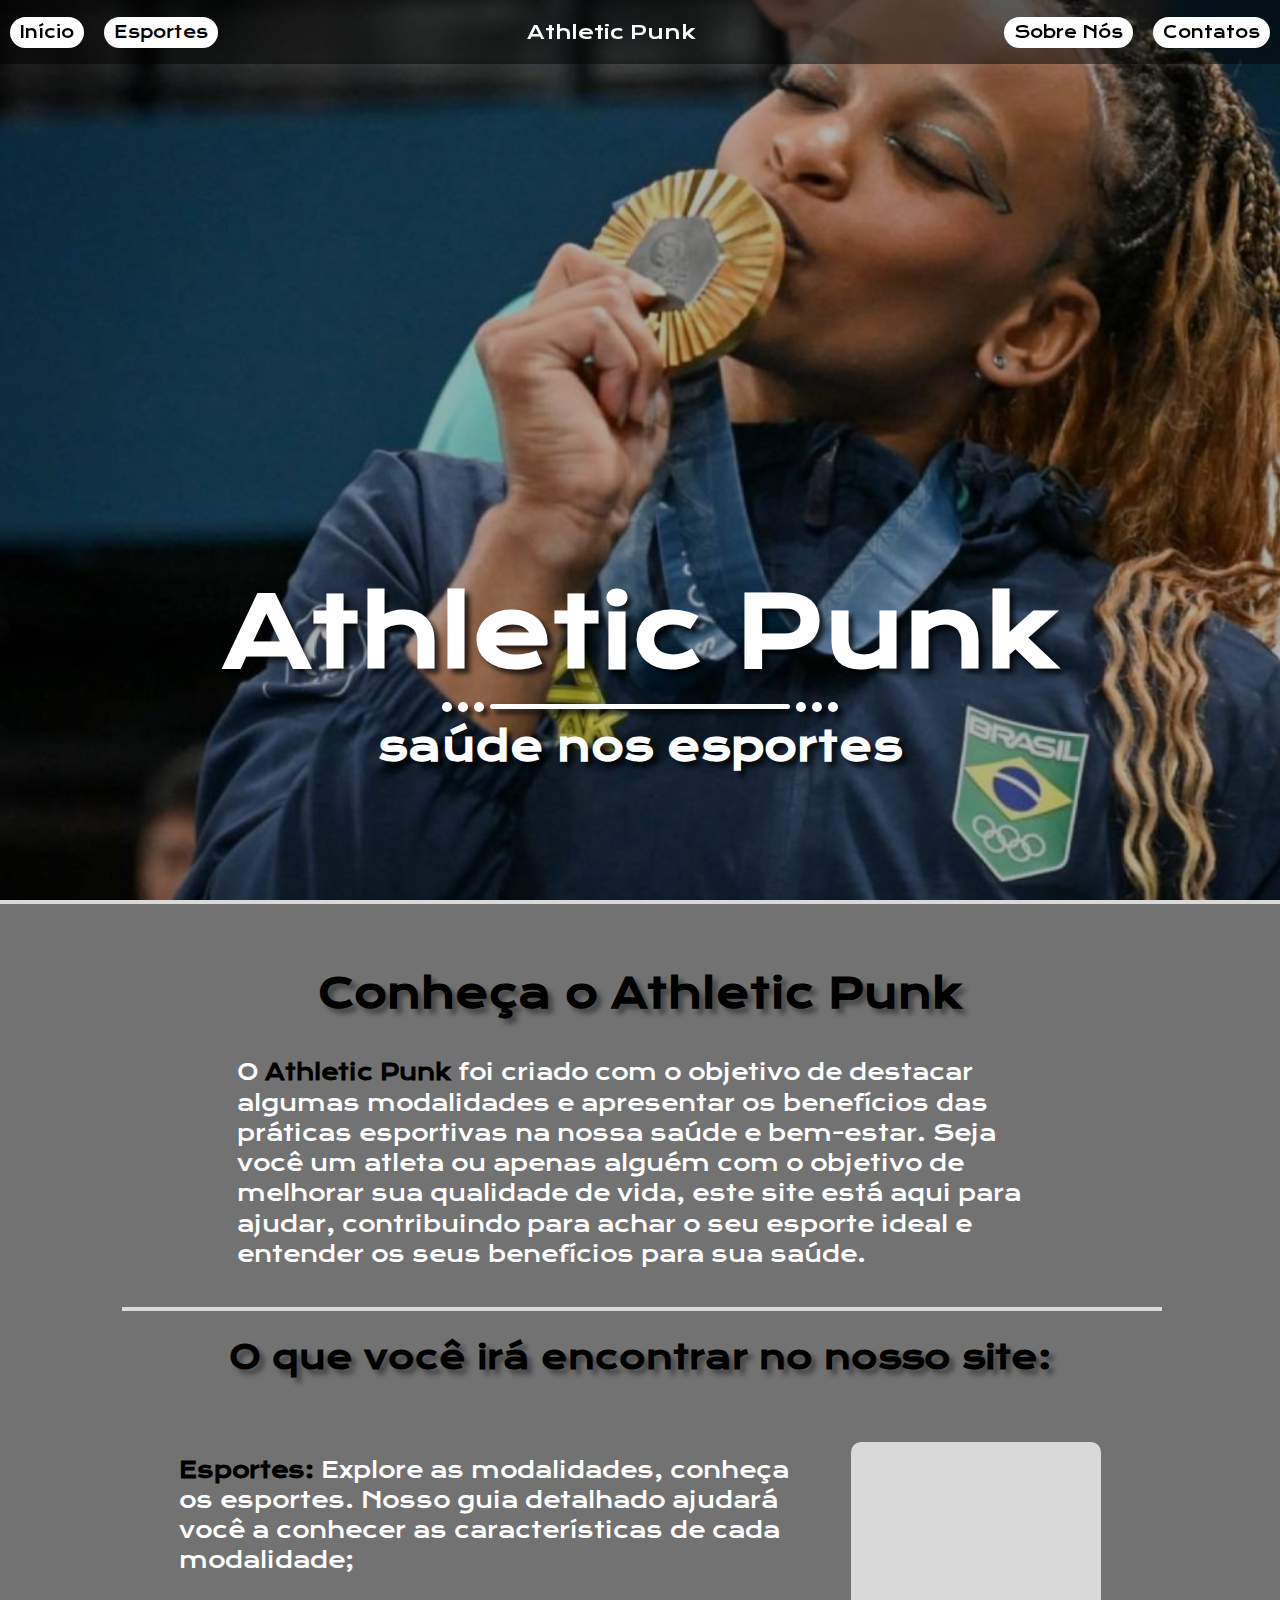
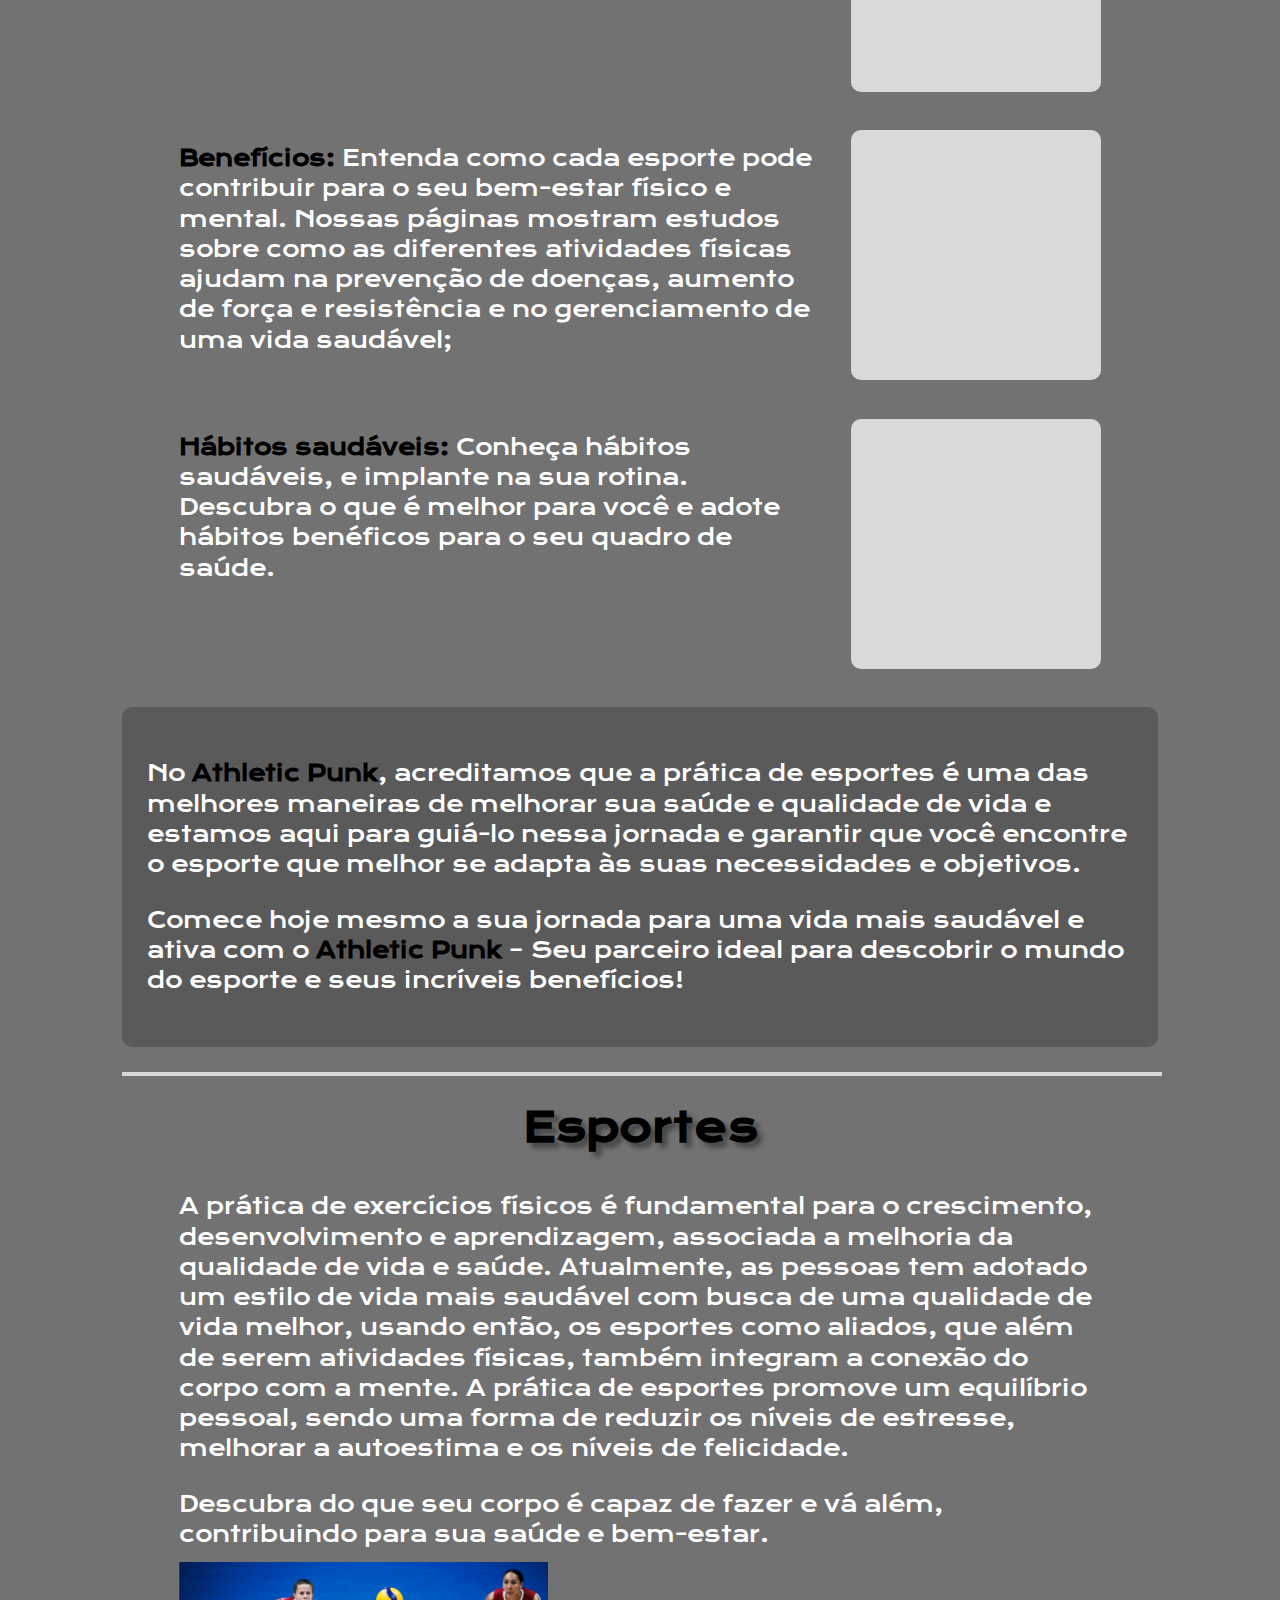
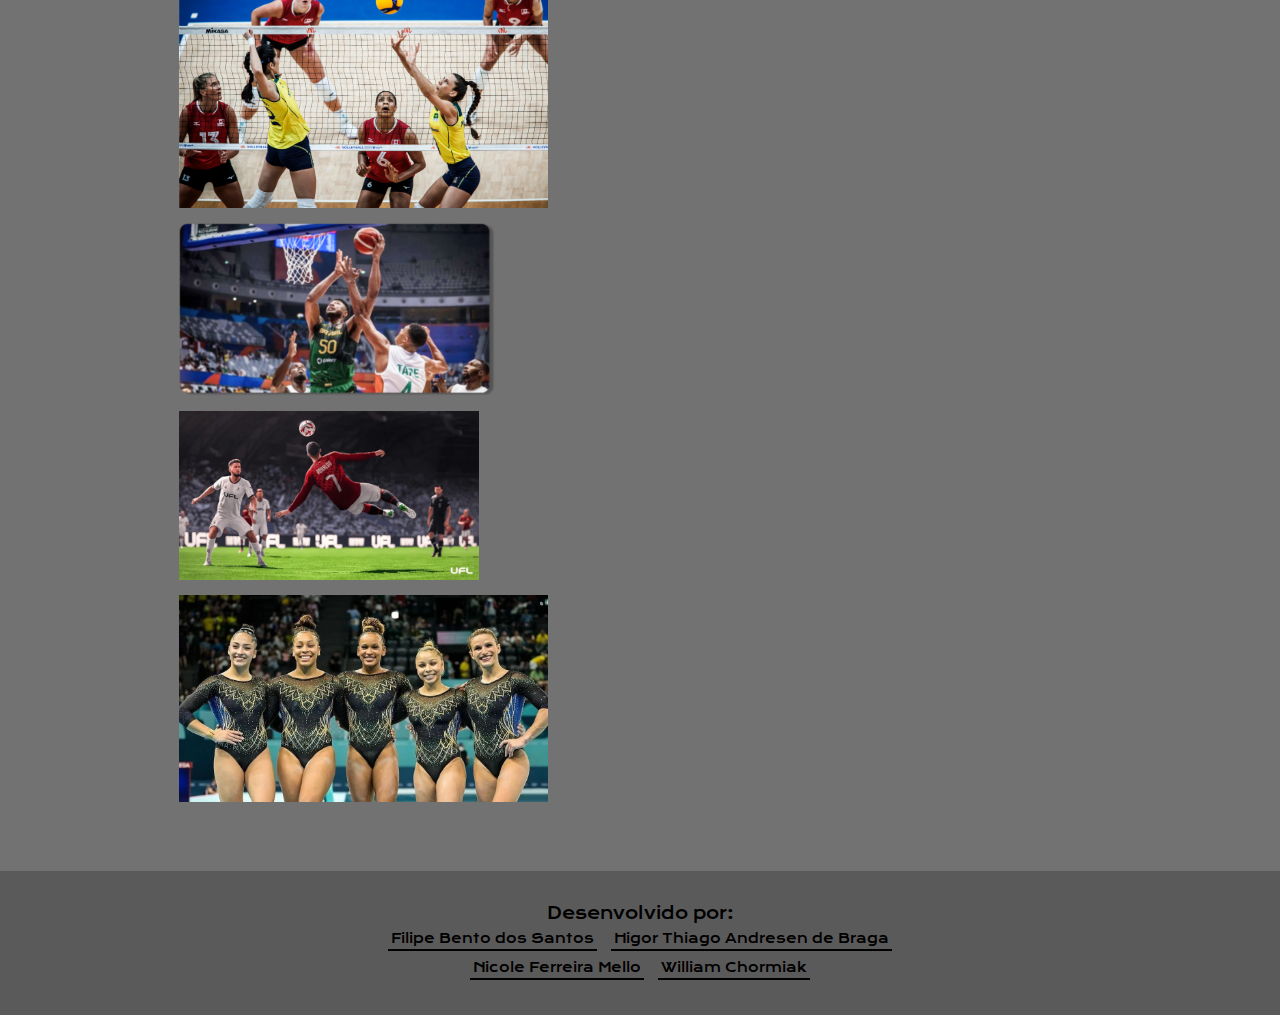
==== index.html @ c5a2edbb "parte da Nicole, modificação do basquete" ====
<!DOCTYPE html>
<html lang="pt-br">

<head>
    <meta charset="UTF-8">
    <meta name="viewport" content="width=device-width, initial-scale=1.0">
    <title>Athletic Punk</title>
    <link rel="stylesheet" href="style.css">
    <link rel="preconnect" href="https://fonts.googleapis.com">
    <link rel="preconnect" href="https://fonts.gstatic.com" crossorigin>
    <link href="https://fonts.googleapis.com/css2?family=Krona+One&display=swap" rel="stylesheet">
</head>

<body class="index">
    <nav class="navegador"> <!--menu-->
        <ul class="navegador">
            <li>
                <ul>
                    <li class="botaoRedondo"><a href="index.html">Início</a></li>
                    <li>
                        <details>
                            <summary class="botaoRedondo">Esportes</summary>
                            <ul>
                                <li><a href="esporteBasquete.html">Basquete</a></li>
                                <li><a href="esporteFutebol.html">Futebol</a></li>
                                <li><a href="esporteGinastica.html">Ginástica</a></li>
                                <li><a href="esporteVolei.html">Voleibol</a></li>
                            </ul>
                        </details>
                    </li>
                </ul>
            </li>
            <li class="tituloDoNav">Athletic Punk</li>
            <li>
                <ul>
                    <li class="botaoRedondo"><a href="sobreNos.html">Sobre Nós</a></li>
                    <li class="botaoRedondo"><a href="contato.html">Contatos</a></li>
                </ul>
            </li>
        </ul>
    </nav> <!-- end menu -->

    <header>
        <div class="escurecerImagemHeader">
            <div class="divHeader">
                <h1>Athletic Punk</h1>
                <ul class="pequenosDetalhes">
                    <li class="bolinha"></li>
                    <li class="bolinha"></li>
                    <li class="bolinha"></li>
                    <li class="linhazinha"></li>
                    <li class="bolinha"></li>
                    <li class="bolinha"></li>
                    <li class="bolinha"></li>
                </ul>
                <h2>saúde nos esportes</h2>
            </div>
        </div>
    </header>

    <main><!--conteúdo-->

        <section class="boasVindas"> <!--inicio-->
            <h2>Conheça o Athletic Punk</h2> <!--conheça-->
            <p>O <strong>Athletic Punk</strong> foi criado com o objetivo de destacar algumas modalidades e apresentar
            os benefícios das práticas esportivas na nossa saúde e bem-estar. Seja você um atleta ou apenas alguém
            com o objetivo de melhorar sua qualidade de vida, este site está aqui para ajudar, contribuindo para
            achar o seu esporte ideal e entender os seus benefícios para sua saúde.</p>
            <!--end conheça-->
        </section>
        <div class="linhaBorder"></div>
        <section class="encontrar">
            <h3>O que você irá encontrar no nosso site:</h3> <!--o que irá encontrar-->
            <div class="divFlex">
                <p><strong>Esportes:</strong> Explore as modalidades, conheça os esportes. Nosso guia
                detalhado ajudará você a conhecer as características de cada modalidade;</p>
                <div class="branquinho"></div>
            </div>
            <div class="divFlex">
                <p><strong>Benefícios:</strong> Entenda como cada esporte pode contribuir para o seu bem-estar físico e
                mental. Nossas páginas mostram estudos sobre como as diferentes atividades físicas ajudam na prevenção
                de doenças, aumento de força e resistência e no gerenciamento de uma vida saudável;</p>
                <div class="branquinho"></div>
            </div>
            <div class="divFlex">
                <p><strong>Hábitos saudáveis:</strong> Conheça hábitos saudáveis, e implante na sua rotina. Descubra o que
                é melhor para você e adote hábitos benéficos para o seu quadro de saúde.</p>
                <span></span>
                <div class="branquinho"></div>
            </div>
            <div class="divDark">
                <p>No <strong>Athletic Punk</strong>, acreditamos que a prática de esportes é uma das melhores maneiras
                    de melhorar sua saúde e qualidade de vida e estamos aqui para guiá-lo nessa jornada e garantir que você encontre o esporte que melhor se adapta às suas necessidades e objetivos.</p>
                <p>Comece hoje mesmo a sua jornada para uma vida mais saudável e ativa com o <strong>Athletic Punk</strong> – Seu parceiro ideal para descobrir o mundo do esporte e seus incríveis benefícios!</p>
            </div><!--end o que irá encontrar-->
        </section> <!--end inicio-->
        <div class="linhaBorder"></div>
        <section class="esportes"> <!--esportes-->
            <h2>Esportes</h2>
            <p>A prática de exercícios físicos é fundamental para o crescimento, desenvolvimento e aprendizagem, associada a melhoria da qualidade de vida e saúde. Atualmente, as pessoas tem adotado um estilo de vida mais saudável com busca de uma qualidade de vida melhor, usando então, os esportes como aliados, que além de serem atividades físicas, também integram a conexão do corpo com a mente. A prática de esportes promove um equilíbrio pessoal, sendo uma forma de reduzir os níveis de estresse, melhorar a autoestima e os níveis de felicidade.</p>
            <p>Descubra do que seu corpo é capaz de fazer e vá além, contribuindo para sua saúde e bem-estar.</p>
            
            <!--menu de imagens-->
            <div class="quadroImages">
                    <a href="esporteVolei.html"><img class="imagem Menor" src="src/menuIMagens/voleibol.jpg" id="volei" class="menuImagens"></a>
                    <a href="esporteBasquete.html"><img class="imagem Maior" src="src/menuIMagens/basquete.png" id="basquete" class="menuImagens"></a>
                    <a href="esporteFutebol.html"><img class="imagem Maior" src="src/menuIMagens/futebol.png" id="futebol" class="menuImagens"></a> <!-- Cristiano de biscicleta minha nossa! -->
                    <a href="esporteGinastica.html"><img class="imagem Menor" src="src/menuIMagens/ginastica.png" id="ginastica" class="menuImagens"></a>
            </div>
            <!--end menu de imagens-->
        </section> <!--end esportes-->

    </main><!--end conteúdo-->

    <footer> <!--rodapé-->
        <p>Desenvolvido por:</p>
        <ul>
            <li>Filipe Bento dos Santos</li>
            <li>Higor Thiago Andresen de Braga</li>
        </ul>
        <ul>
            <li>Nicole Ferreira Mello</li>
            <li>William Chormiak</li>
        </ul>
    </footer><!--end rodapé-->
</body>
<script src="script.js"></script>
</html>
---- style.css ----
* {
    padding: 0;
    margin: 0;
    vertical-align: baseline;
    list-style: none;
    border: 0;
    font-family: "Krona One"; /* , sans-serif */
    /* 
    font-weight: 400;
    font-style: normal;
    */
}

/*CSS reset*/
/*-----------------------------------------
            formatação geral      
    --------------------------------------*/
h2 {
    font-size: 2.5rem;
    text-align: center;
}

h3 {
    font-size: 2rem;
    text-align: center;
}

    /* HEADER */
/* Tamanho e formatação do header */
header {
    overflow: hidden;
    width: 100%;
    height: 100vh;
    background-repeat: no-repeat;
    background-size: cover;
    border-bottom: 4px solid #D9D9D9;
}
/* Div para escurecer imagem */
header .escurecerImagemHeader {
    width: 100%;
    height: 100%;
    background: rgba(0, 0, 0, 0.3);
    display: flex;
    justify-content: center;
    align-items: end;
}
/* Div dos h no header */
header .divHeader {
    text-align: center;
    margin-bottom: 10vw;
}
/* H12 */
header h1 {
    font-family: 'Krona One';
    font-size: 6rem;
    color: white;
    text-shadow: 5px 5px 5px rgba(0, 0, 0, 0.7);
}
header h2 {
    color: white;
    text-shadow: 5px 5px 5px rgba(0, 0, 0, 0.7);
}

/* Desenho */
header .divHeader .pequenosDetalhes {
    justify-content: center;
    margin: 0.5vw 1vw;
    display: flex;
    align-items: center;
}
header .divHeader .pequenosDetalhes .bolinha {
    width: 10px;
    height: 10px;
    margin: 3px;
    background: white;
    border-radius: 100%;
    box-shadow: 5px 5px 5px rgba(0, 0, 0, 0.7);
}
header .divHeader .pequenosDetalhes .linhazinha {
    width: 300px;
    height: 5px;
    margin: 3px;
    background: white;
    border-radius: 10px;
    box-shadow: 5px 5px 5px rgba(0, 0, 0, 0.7);
}

    /* MAIN */ 
main {
    padding: 3vw 5%;
    background: #727272;
}
main h2 {
    padding-bottom: 2vw;
    text-shadow: 5px 5px 5px rgba(0, 0, 0, 0.4);
}
main h3 {
    text-shadow: 5px 5px 5px rgba(0, 0, 0, 0.4);
    padding-bottom: 2vw;
}
/* paragrafo */ 
p {
    font-size: 1.35rem;
    line-height: 1.4em;
    color: white;
    padding: 1vw 0;
}
p strong {
    color: black;
}
/* sections */
section {
    padding: 2vw 0; 
}
/* Border das setions */
.linhaBorder {
    width: 90%;
    margin: 0 5%;
    border: 2px solid #D9D9D9;
}
/* FOOTER */ 
footer {
    background: #5B5A5A;
    padding: 2.5vw 0;
}
footer p {
    font-size: 1rem;
    text-align: center;
    color: black;
    padding: 0;
}
footer ul {
    display: flex;
    justify-content: center;
}
footer ul li {
    font-size: 0.8rem;
    margin: 3px 7px;
    padding: 2px 3px;
    border-bottom: 2px solid;
}
/*-----------------------------------------
            formatação do topo          
    ---------------------------------------*/
nav.navegador {
    /* Posicionando o NAV */
    top: 0;
    left: 0;
    position: fixed;
    width: 100%;
}

nav.navegador ul {
    /* Ajustando a UL */
    display: flex;
    justify-content: space-between;
    align-items: center;
}

nav.navegador .navegador {
    position: relative;
    padding: 10px 0 10px 0;
    background: rgba(0, 0, 0, 0.5);
}

nav.navegador a {
    /* Padronizando as A */
    color: black;
    text-decoration: none;
}

nav.navegador ul .botaoRedondo,
nav.navegador ul .tituloDoNav {
    /* Padronizando os espaçamentos */
    margin: 5px 10px 5px 10px;
    padding: 5px 10px 5px 10px;
}

nav.navegador ul .botaoRedondo {
    /* Arrumando os botões */
    background: white;
    border-radius: 50px;
    cursor: pointer;
}

nav.navegador ul .tituloDoNav {
    color: white;
    font-size: 1.2em;
}

nav.navegador ul details summary {
    /* Corrigindo o DETAILS */
    position: relative;
    float: none;
    z-index: 10;
}

nav.navegador ul details ul {
    /* Arrumando a UL da DETAILS */
    position: absolute;
    flex-direction: column;
    margin: -16px 10px 0 10px;
    width: 113.33px;
    padding: 11px 0 10px 0;
    background: rgba(255, 255, 255, 0.5);
    border-radius: 0 0 30px 30px;
    text-align: center;
    z-index: 5;

}

nav.navegador ul details ul li {
    /* Adicionando espaçamento na LI da DETAILS */
    padding: 3px 0 3px 0;
    opacity: 0.8;
}

/*-----------------------------------------
            formatação do index    
    --------------------------------------*/
.index header {
    /* Recomendo usar essas configurações no resto das páginas */
    background-image: url(src/banner/banner.rebecaandrade.jpeg);
    
}
.index .boasVindas {
    margin: 0 15%;
}
.index .divFlex {
    margin: 3vw 10%;
    display: flex;
    justify-content: space-between;
}
.index .divFlex p {
    width: 70%;
}
.index .divFlex .branquinho {
    width: 250px;
    height: 250px;
    background: #D9D9D9;
    border-radius: 10px;
}
.index .divDark {
    margin: 0 5%;
    background: #5B5A5A;
    padding: 3vw 2vw;
    border-radius: 10px;
}
.index .esportes {
    margin: 0 10%;
}
.index .quadroImages {
    display: flex;
    flex-wrap: wrap;
    gap: 10px;
}
.index .quadroImages img {
    width: 40%;
}
/*-----------------------------------------
            formatação basket      
    --------------------------------------*/

.basquete header  {
    background-image: url(src/banner/banner.basquete.jpg);
}

/*-----------------------------------------
            formatação do rodapé       
    --------------------------------------*/
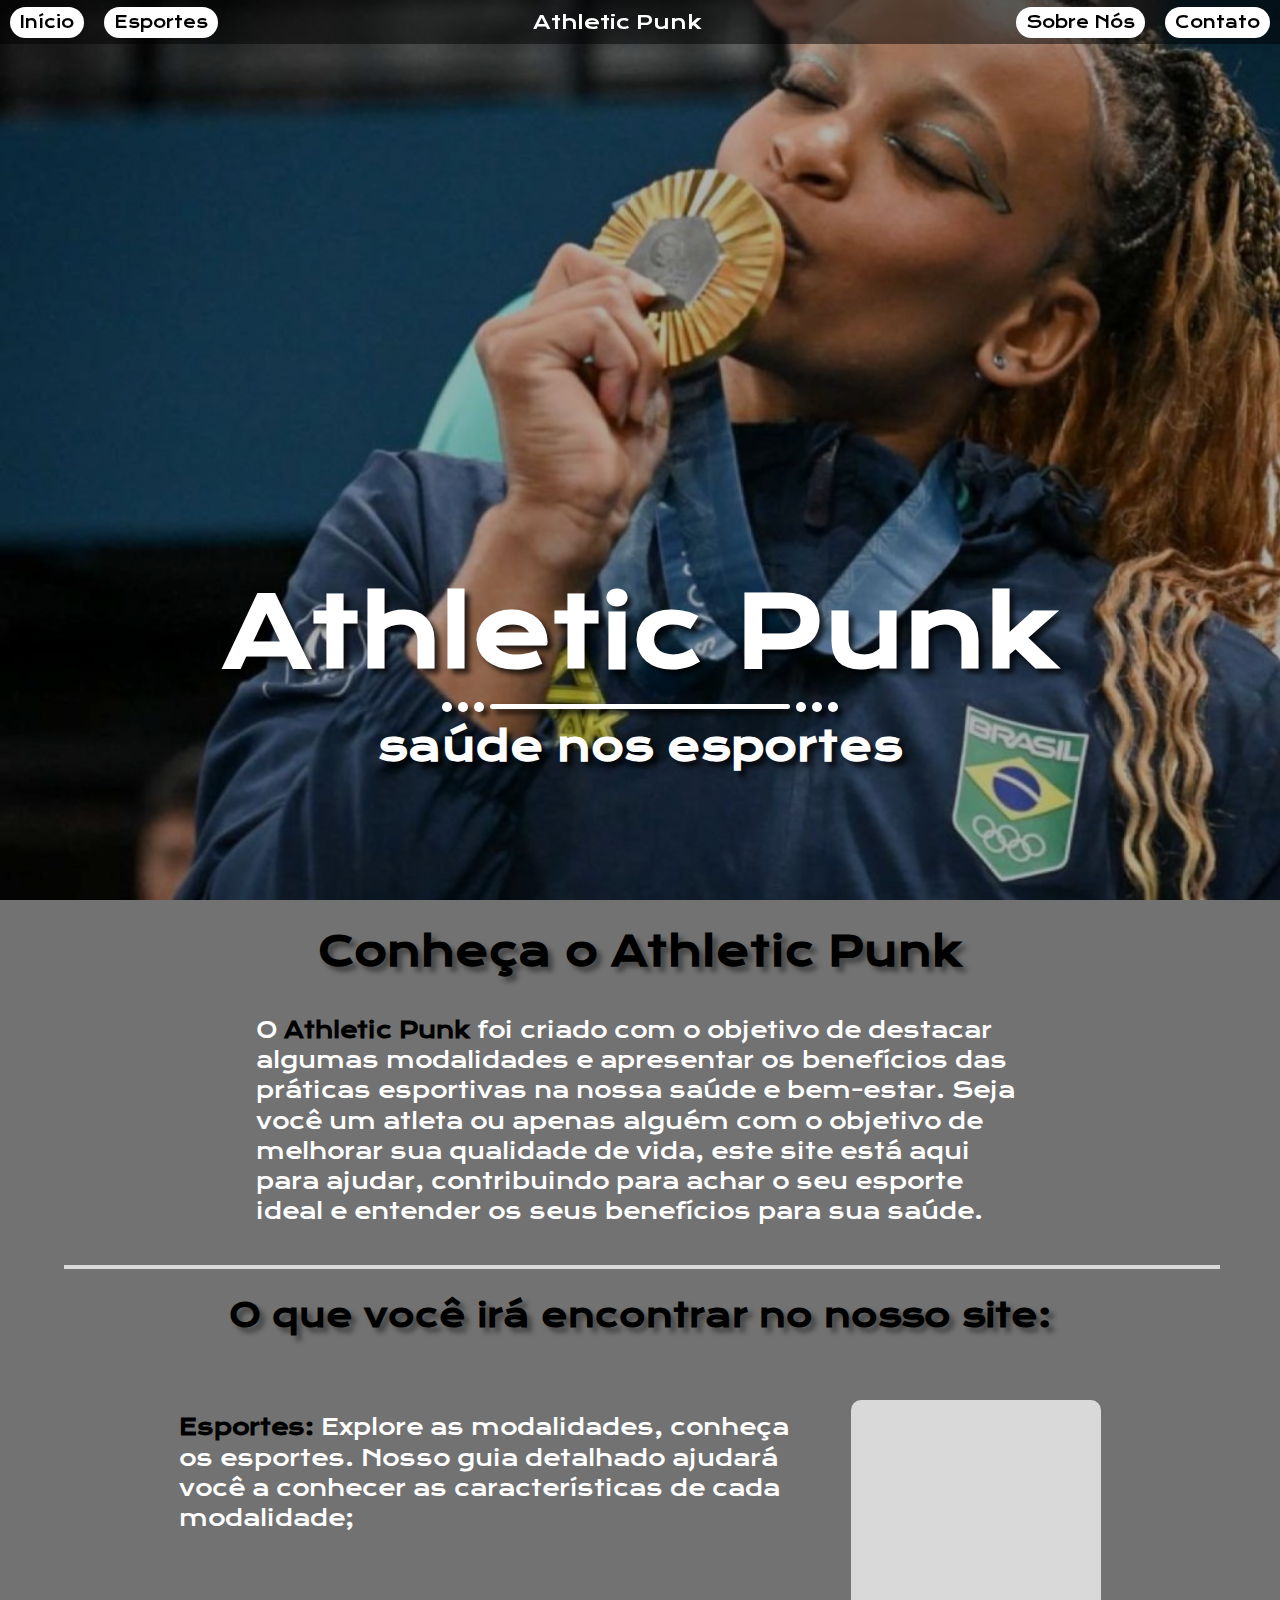
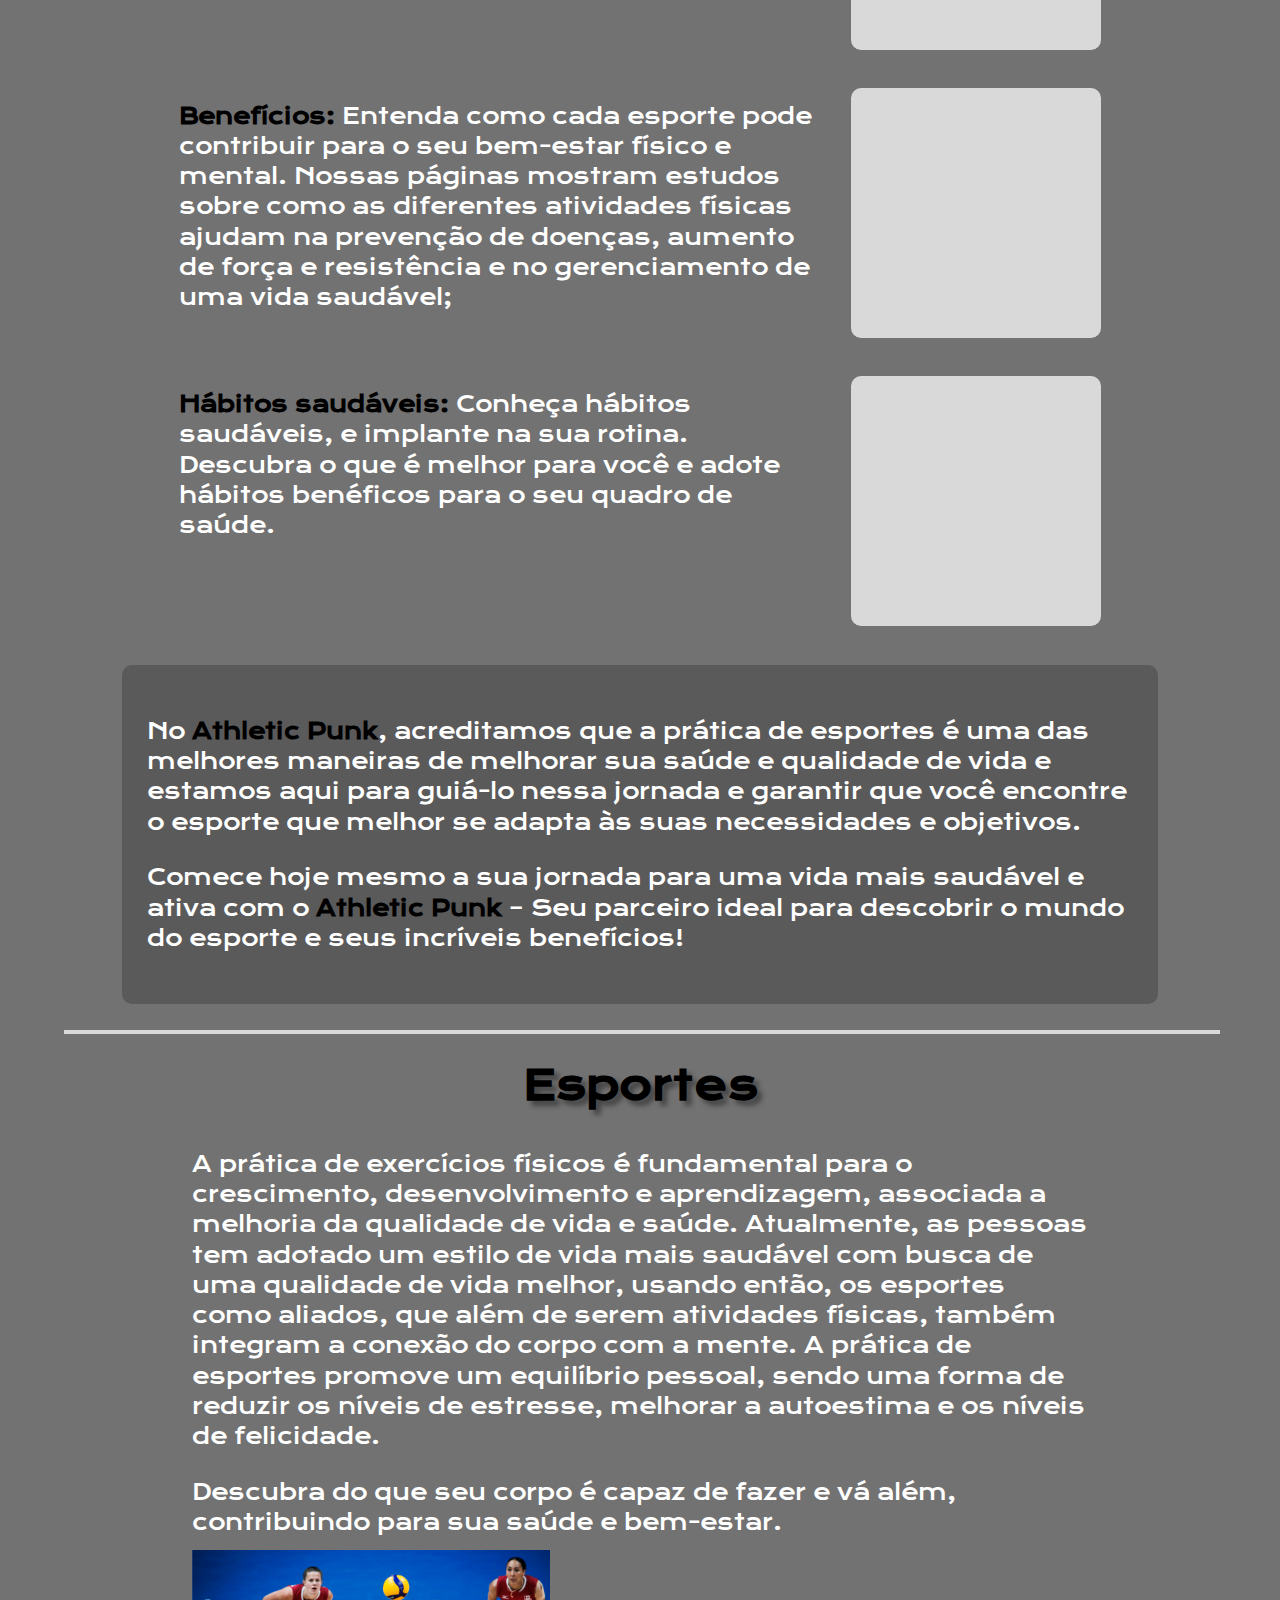
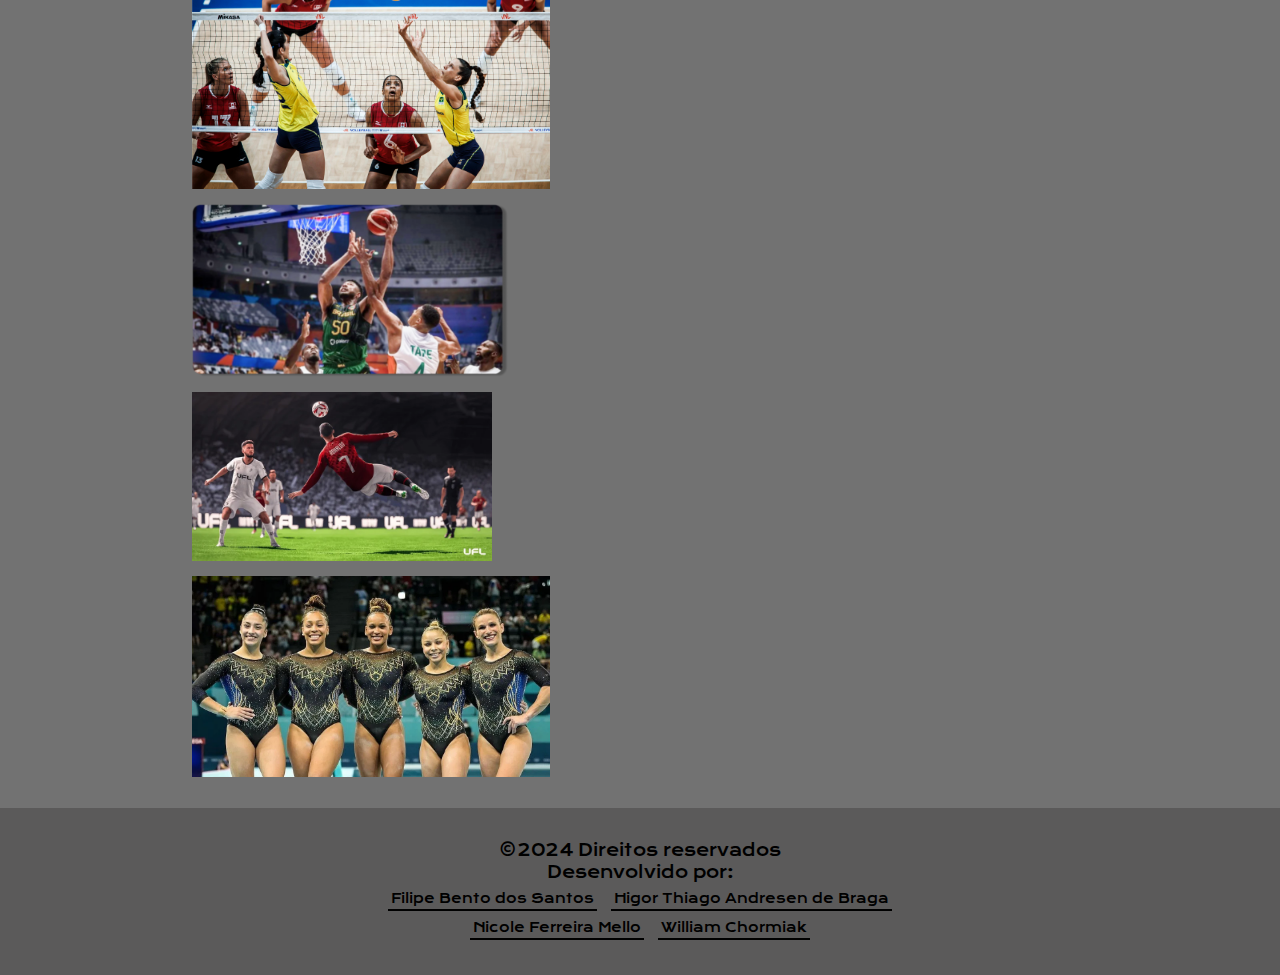
==== commit 03a54b67: "colocando a pasta pages e arrumando algumas coisas" ====
--- a/index.html
+++ b/index.html
@@ -21,10 +21,10 @@
                         <details>
                             <summary class="botaoRedondo">Esportes</summary>
                             <ul>
-                                <li><a href="esporteBasquete.html">Basquete</a></li>
-                                <li><a href="esporteFutebol.html">Futebol</a></li>
-                                <li><a href="esporteGinastica.html">Ginástica</a></li>
-                                <li><a href="esporteVolei.html">Voleibol</a></li>
+                                <li><a href="pages/esporteBasquete.html">Basquete</a></li>
+                                <li><a href="pages/esporteFutebol.html">Futebol</a></li>
+                                <li><a href="pages/esporteGinastica.html">Ginástica</a></li>
+                                <li><a href="pages/esporteVolei.html">Voleibol</a></li>
                             </ul>
                         </details>
                     </li>
@@ -33,8 +33,8 @@
             <li class="tituloDoNav">Athletic Punk</li>
             <li>
                 <ul>
-                    <li class="botaoRedondo"><a href="sobreNos.html">Sobre Nós</a></li>
-                    <li class="botaoRedondo"><a href="contato.html">Contatos</a></li>
+                    <li class="botaoRedondo"><a href="pages/sobreNos.html">Sobre Nós</a></li>
+                    <li class="botaoRedondo"><a href="pages/contato.html">Contato</a></li>
                 </ul>
             </li>
         </ul>
@@ -113,6 +113,7 @@
     </main><!--end conteúdo-->
 
     <footer> <!--rodapé-->
+        <p>&copy;2024 Direitos reservados</p>
         <p>Desenvolvido por:</p>
         <ul>
             <li>Filipe Bento dos Santos</li>
--- a/style.css
+++ b/style.css
@@ -15,6 +15,9 @@
 /*-----------------------------------------
             formatação geral      
     --------------------------------------*/
+body {
+    background: #727272;
+}
 h2 {
     font-size: 2.5rem;
     text-align: center;
@@ -33,7 +36,6 @@
     height: 100vh;
     background-repeat: no-repeat;
     background-size: cover;
-    border-bottom: 4px solid #D9D9D9;
 }
 /* Div para escurecer imagem */
 header .escurecerImagemHeader {
@@ -86,10 +88,6 @@
 }
 
     /* MAIN */ 
-main {
-    padding: 3vw 5%;
-    background: #727272;
-}
 main h2 {
     padding-bottom: 2vw;
     text-shadow: 5px 5px 5px rgba(0, 0, 0, 0.4);
@@ -110,7 +108,7 @@
 }
 /* sections */
 section {
-    padding: 2vw 0; 
+    padding: 2vw 5%; 
 }
 /* Border das setions */
 .linhaBorder {
@@ -140,14 +138,15 @@
     border-bottom: 2px solid;
 }
 /*-----------------------------------------
-            formatação do topo          
+            formatação do menu          
     ---------------------------------------*/
 nav.navegador {
     /* Posicionando o NAV */
+    position: fixed;
     top: 0;
     left: 0;
-    position: fixed;
     width: 100%;
+    background: rgba(0, 0, 0, 0.5);
 }
 
 nav.navegador ul {
@@ -157,10 +156,9 @@
     align-items: center;
 }
 
-nav.navegador .navegador {
+nav.navegador .ulGrande {
     position: relative;
     padding: 10px 0 10px 0;
-    background: rgba(0, 0, 0, 0.5);
 }
 
 nav.navegador a {
@@ -214,6 +212,73 @@
     padding: 3px 0 3px 0;
     opacity: 0.8;
 }
+/*-----------------------------------------
+            formatação do introdução  
+    --------------------------------------*/
+section.introducao {
+    margin: 2vw 5%; 
+    padding: 0 2vw 2vw 2vw;
+    border-radius: 5px;
+    overflow: hidden;
+    background: rgba(0, 0, 0, 0.2);
+}
+.conteudos .conteudo {
+    visibility: hidden;
+    position: absolute;
+}
+.conteudos .conteudo.visivel {
+    visibility: visible;
+    position: static;
+}
+    
+/*-----------------------------------------
+            formatação do subMenu    
+    --------------------------------------*/
+.subMenu {
+    width: 90%;
+    padding: 5px 5%;
+}
+.subMenu a {
+    font-size: 0.85rem;
+    text-decoration: none;
+    color: black;
+}
+.subMenu ul {
+    display: flex;
+    align-items: end;
+    justify-content: center;
+}
+.subMenu ul li {
+    margin: 5px 10px 5px 10px;
+    padding: 5px 10px 5px 10px;
+    background: rgba(255, 255, 255, 0.3);
+    border-radius: 5px;
+    cursor: pointer;
+    transition: 
+    background 0.3s,
+    margin 0.3s,
+    box-shadow 0.3s
+    ;
+}
+.subMenu ul li:hover {
+    background: rgba(255, 255, 255, 0.45);
+    margin: 0 10px 10px 10px;
+    box-shadow: 0 5px 5px rgba(0, 0, 0, 0.5);
+}
+.subMenu li:active {
+    opacity: 0.5;
+}
+.subMenu li.focado {
+    background: rgba(255, 255, 255, 0.7);
+    margin: 0 10px 10px 10px;
+    box-shadow: 0 5px 5px rgba(0, 0, 0, 0.5);
+}
+
+
+
+
+
+
 
 /*-----------------------------------------
             formatação do index    
@@ -257,6 +322,44 @@
 .index .quadroImages img {
     width: 40%;
 }
+
+/*-----------------------------------------
+            formatação sobreNos     
+    --------------------------------------*/
+    
+    section#sobreNos {
+        padding: 3vw 15vw 0 15vw;
+    }
+    
+    section#sobreNos h2 {
+        font-size: 4.3rem;
+        margin: 2vw 0 0 0;
+    }
+    
+    section#sobreNos h3{
+        margin: 1vw 0 2vw 0;
+    }
+    
+    section#sobreNos p {
+        margin: 2vw 0 3vw;
+    }
+    
+    section#sobreNos #equipe{
+        list-style-type: disc;
+        color: white;
+        margin: 0 1.4vw 0 1.4vw;
+        font-size: 1.5rem;
+    }
+    
+    section#obs {
+        padding: 3vw 15vw 0 15vw;
+        background-color: #5B5A5A;
+    }
+    
+    section#obs h3 {
+        margin: 0 0 2vw 0
+    }
+    
 /*-----------------------------------------
             formatação basket      
     --------------------------------------*/
@@ -264,7 +367,18 @@
 .basquete header  {
     background-image: url(src/banner/banner.basquete.jpg);
 }
-
-/*-----------------------------------------
-            formatação do rodapé       
-    --------------------------------------*/
+/*-----------------------------------------
+            formatação volei      
+    --------------------------------------*/
+.volei header  {
+    background-image: url(src/volei/páginaVolei.jpg);
+}
+/*-----------------------------------------
+            formatação sobreNos      
+    --------------------------------------*/
+.sobreNos header {
+    height: 16vw;
+}
+.sobreNos header .divHeader {
+    margin-bottom: 2vw;
+}
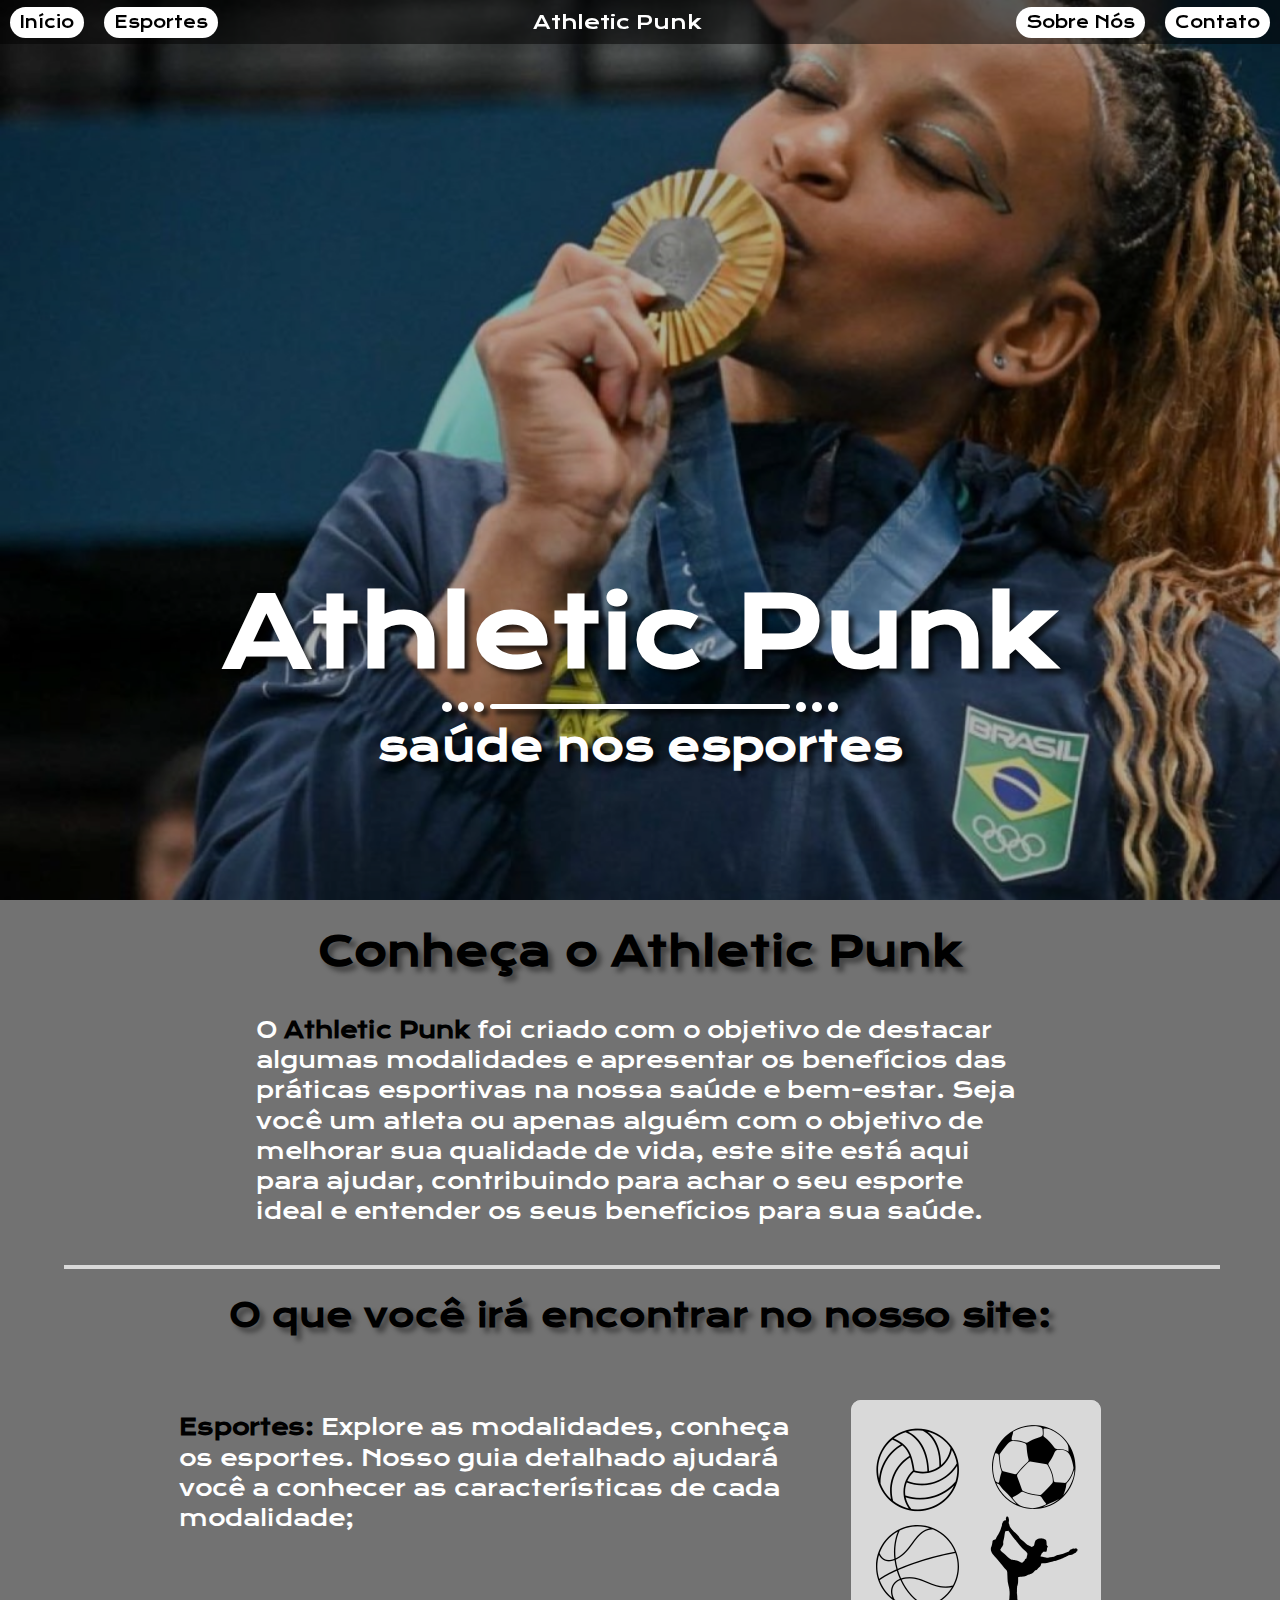
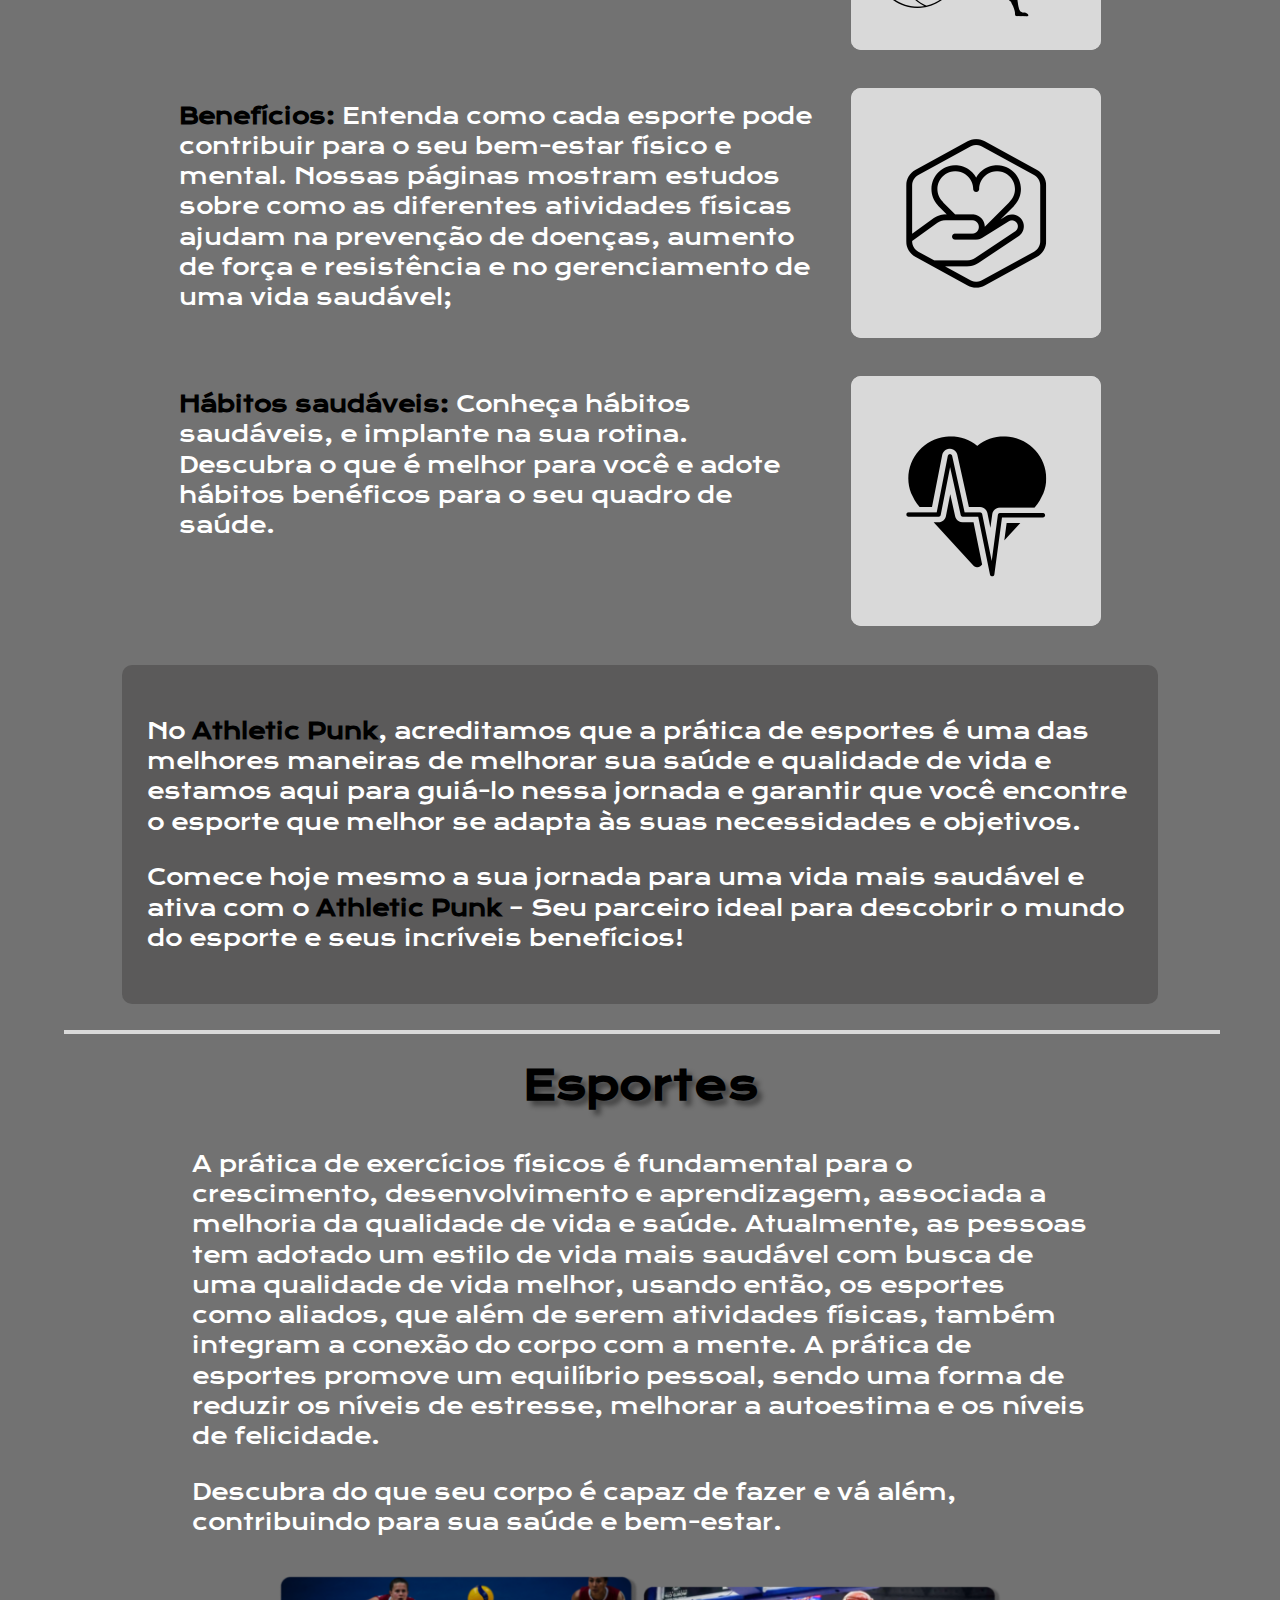
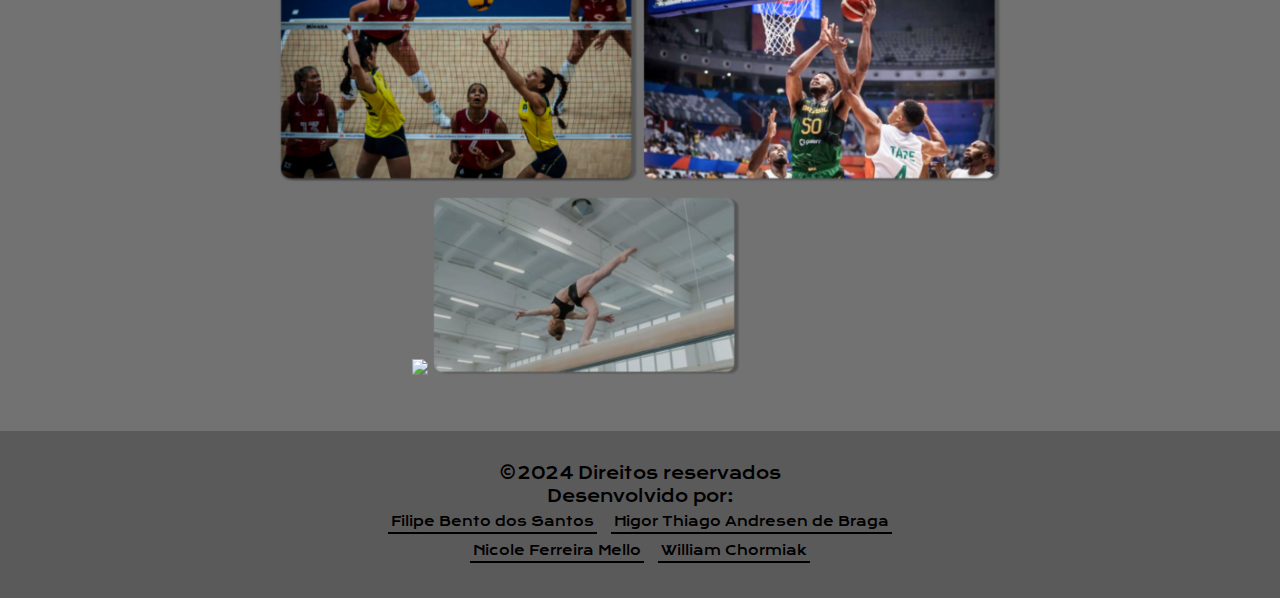
==== commit fcc2a2ef: "Atualização final do index" ====
--- a/index.html
+++ b/index.html
@@ -74,19 +74,19 @@
             <div class="divFlex">
                 <p><strong>Esportes:</strong> Explore as modalidades, conheça os esportes. Nosso guia
                 detalhado ajudará você a conhecer as características de cada modalidade;</p>
-                <div class="branquinho"></div>
+                <img src="src/branquinhos/Esportes.png" alt="">
             </div>
             <div class="divFlex">
                 <p><strong>Benefícios:</strong> Entenda como cada esporte pode contribuir para o seu bem-estar físico e
                 mental. Nossas páginas mostram estudos sobre como as diferentes atividades físicas ajudam na prevenção
                 de doenças, aumento de força e resistência e no gerenciamento de uma vida saudável;</p>
-                <div class="branquinho"></div>
+                <img src="src/branquinhos/Benefícios.png" alt="">
             </div>
             <div class="divFlex">
                 <p><strong>Hábitos saudáveis:</strong> Conheça hábitos saudáveis, e implante na sua rotina. Descubra o que
                 é melhor para você e adote hábitos benéficos para o seu quadro de saúde.</p>
                 <span></span>
-                <div class="branquinho"></div>
+                <img src="src/branquinhos/Habitos saudáveis.png" alt="">
             </div>
             <div class="divDark">
                 <p>No <strong>Athletic Punk</strong>, acreditamos que a prática de esportes é uma das melhores maneiras
@@ -102,10 +102,14 @@
             
             <!--menu de imagens-->
             <div class="quadroImages">
-                    <a href="esporteVolei.html"><img class="imagem Menor" src="src/menuIMagens/voleibol.jpg" id="volei" class="menuImagens"></a>
-                    <a href="esporteBasquete.html"><img class="imagem Maior" src="src/menuIMagens/basquete.png" id="basquete" class="menuImagens"></a>
-                    <a href="esporteFutebol.html"><img class="imagem Maior" src="src/menuIMagens/futebol.png" id="futebol" class="menuImagens"></a> <!-- Cristiano de biscicleta minha nossa! -->
-                    <a href="esporteGinastica.html"><img class="imagem Menor" src="src/menuIMagens/ginastica.png" id="ginastica" class="menuImagens"></a>
+                <div>
+                    <a href="pages/esporteVolei.html"><img class="imagem Menor" src="src/menuIMagens/vôlei.png" id="volei" class="menuImagens"></a>
+                    <a href="pages/esporteBasquete.html"><img class="imagem Maior" src="src/menuIMagens/basquete.png" id="basquete" class="menuImagens"></a>
+                </div>
+                <div>
+                    <a href="pages/esporteFutebol.html"><img class="imagem Maior" src="src/menuIMagens/Futebol.png" id="futebol" class="menuImagens"></a> <!-- Cristiano de biscicleta minha nossa! -->
+                    <a href="pages/esporteGinastica.html"><img class="imagem Menor" src="src/menuIMagens/ginástica.png" id="ginastica" class="menuImagens"></a>
+                </div>
             </div>
             <!--end menu de imagens-->
         </section> <!--end esportes-->
--- a/style.css
+++ b/style.css
@@ -299,7 +299,7 @@
 .index .divFlex p {
     width: 70%;
 }
-.index .divFlex .branquinho {
+.index .divFlex img {
     width: 250px;
     height: 250px;
     background: #D9D9D9;
@@ -318,9 +318,16 @@
     display: flex;
     flex-wrap: wrap;
     gap: 10px;
+    text-align: center;
+    margin: 2vw 0;
 }
 .index .quadroImages img {
     width: 40%;
+} 
+.index .quadroImages img:hover {
+    width: 30vw;
+    height: 20vw;
+    transition: 400ms linear;
 }
 
 /*-----------------------------------------
@@ -381,4 +388,4 @@
 }
 .sobreNos header .divHeader {
     margin-bottom: 2vw;
-}
+}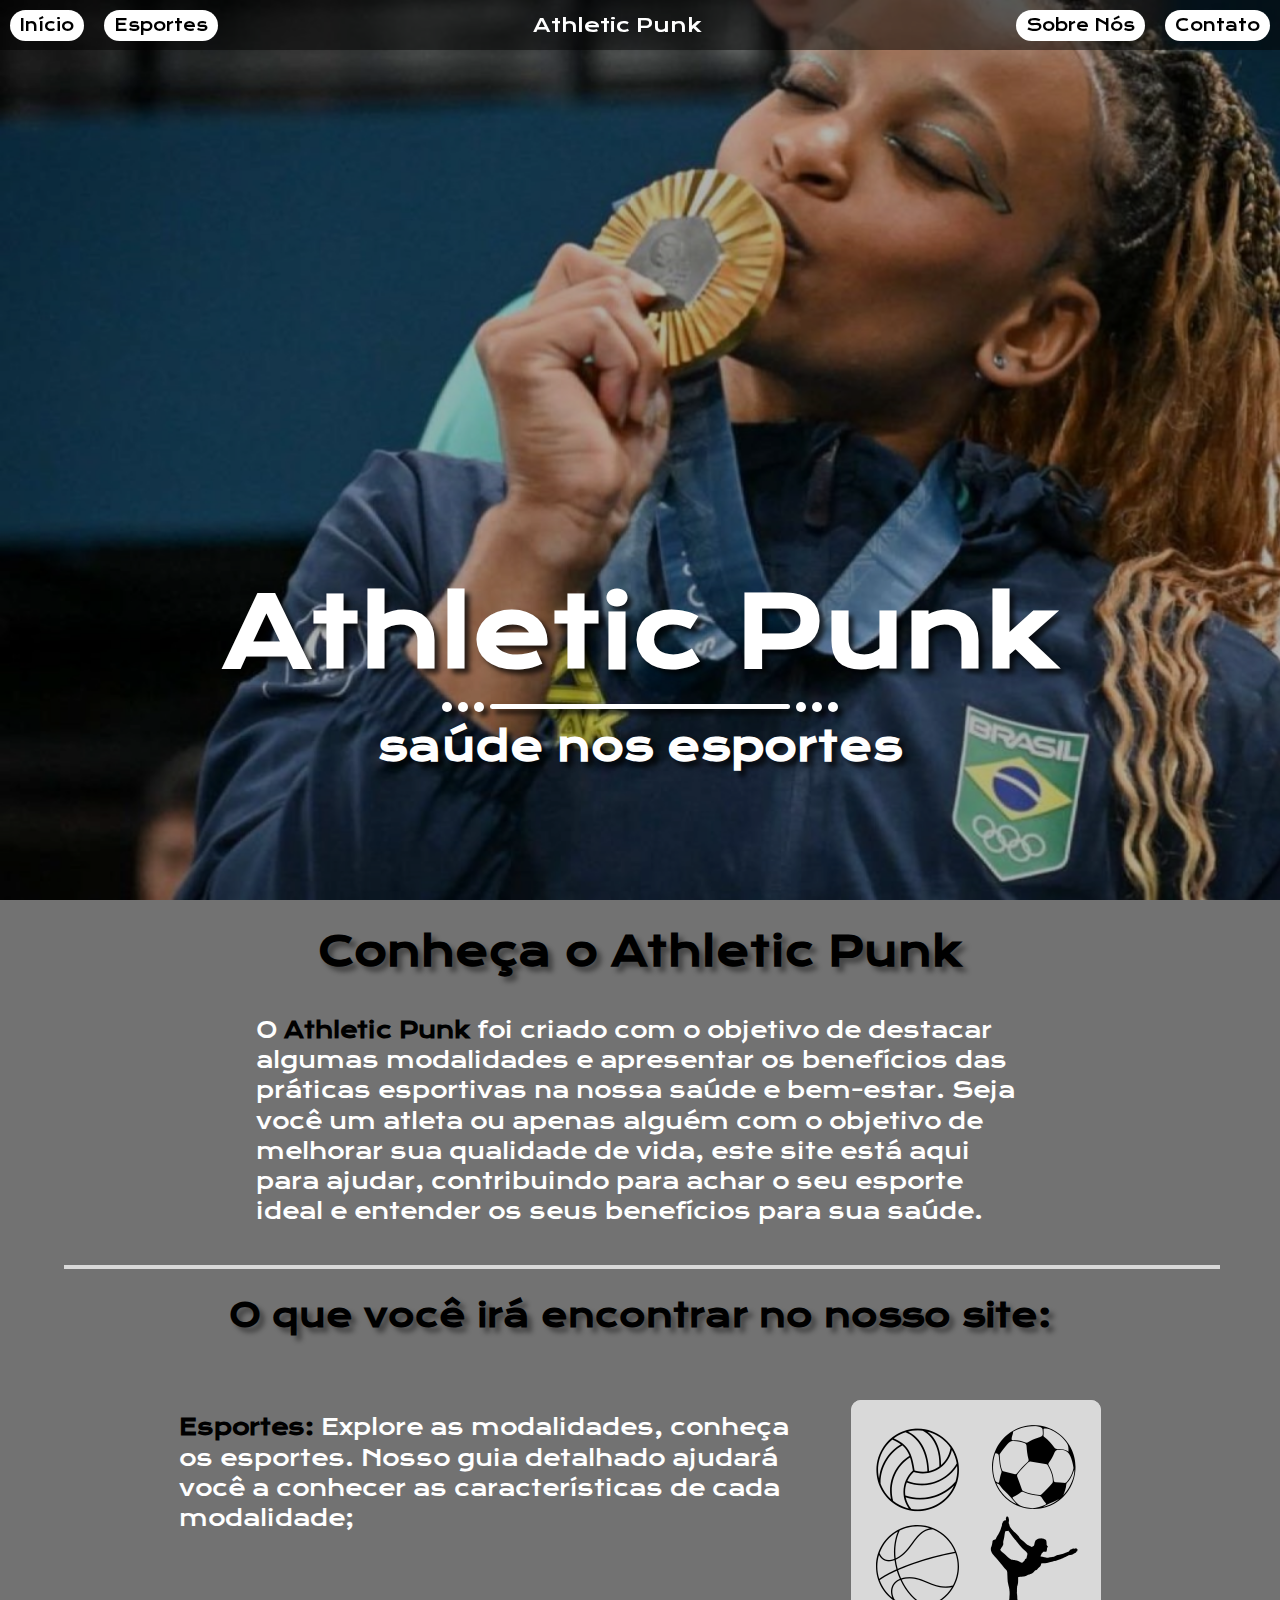
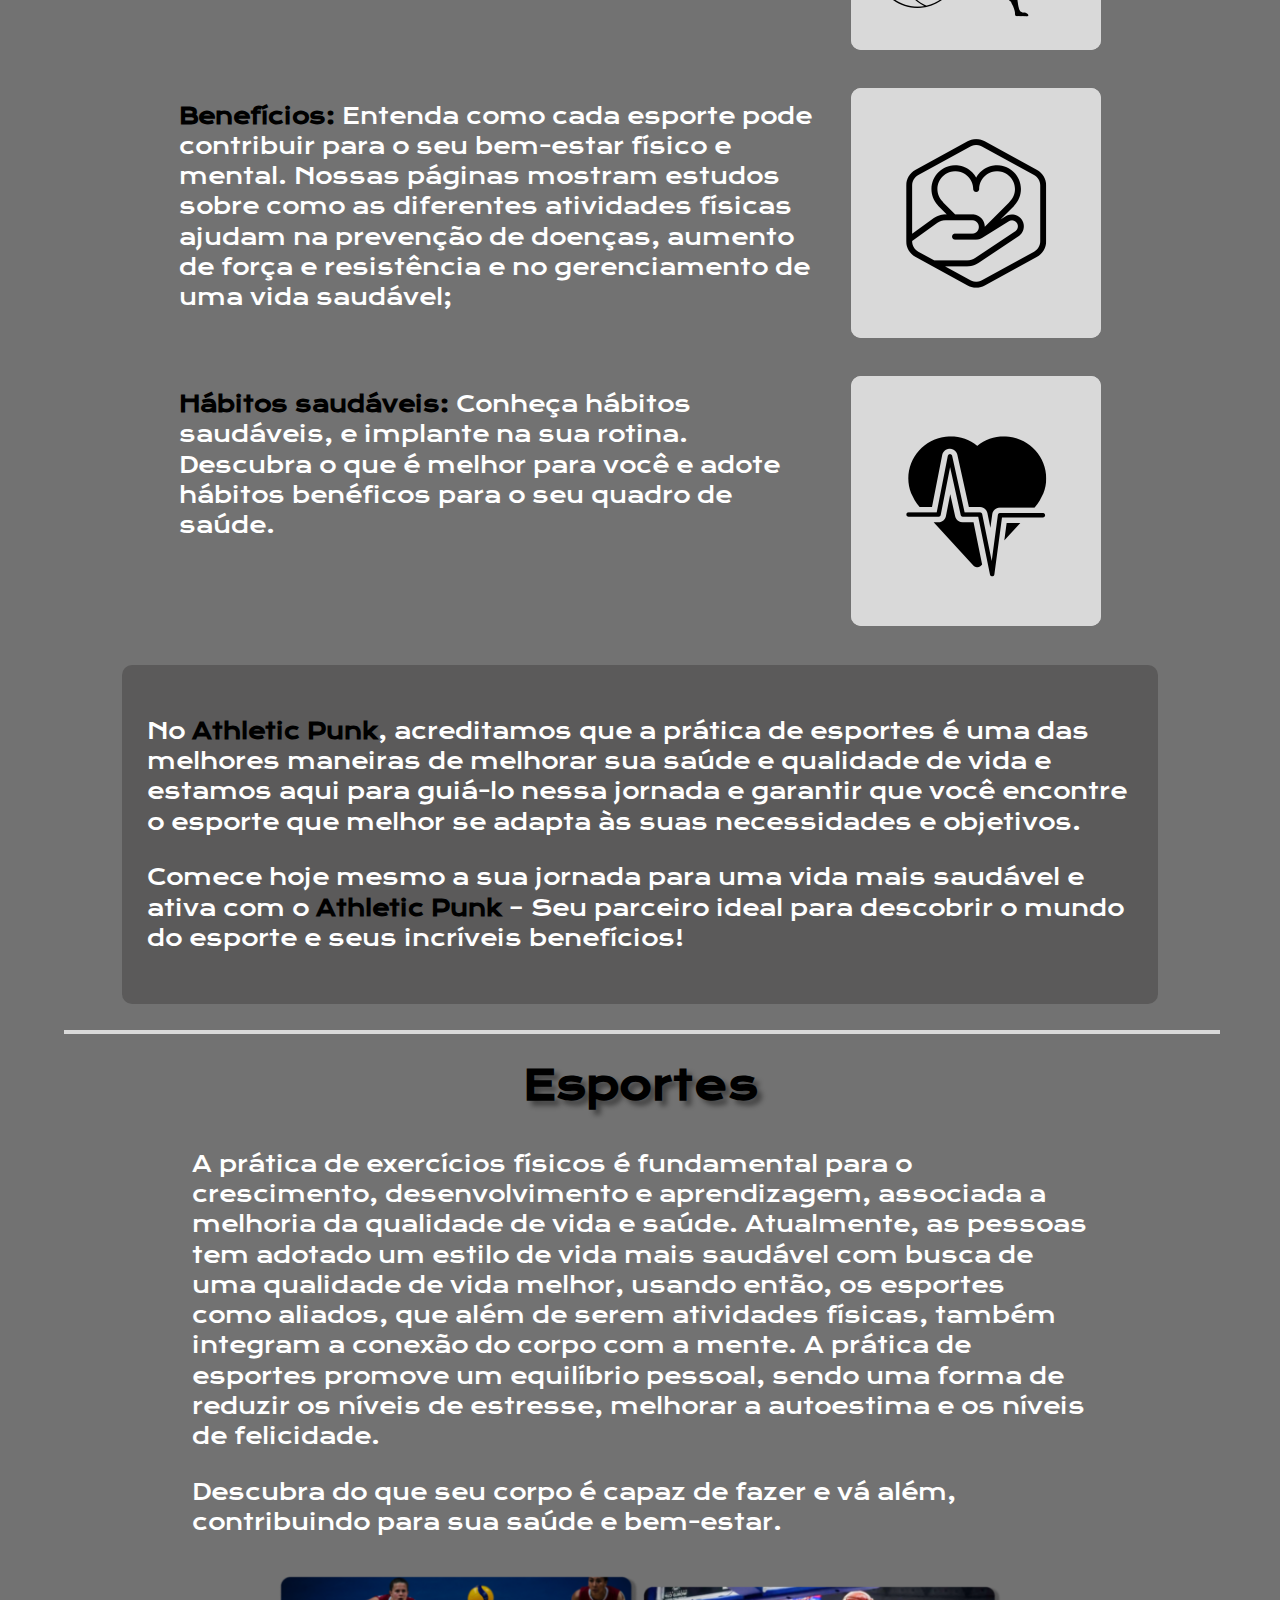
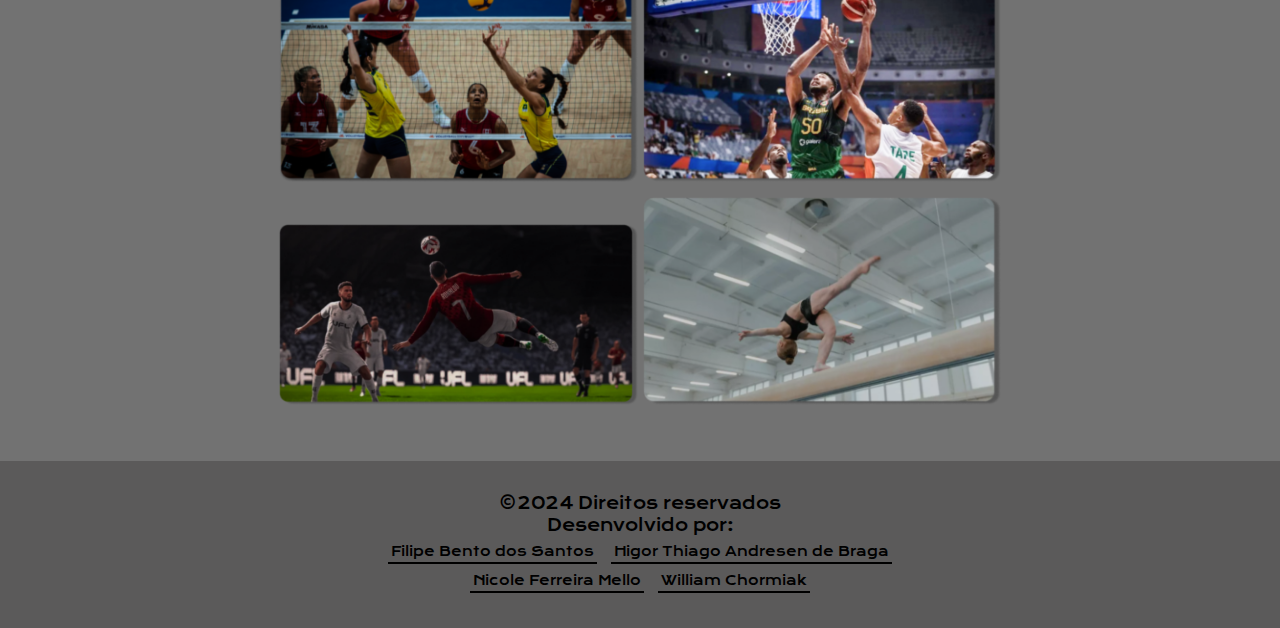
==== commit 80a5403f: "finals step" ====
--- a/index.html
+++ b/index.html
@@ -107,8 +107,8 @@
                     <a href="pages/esporteBasquete.html"><img class="imagem Maior" src="src/menuIMagens/basquete.png" id="basquete" class="menuImagens"></a>
                 </div>
                 <div>
-                    <a href="pages/esporteFutebol.html"><img class="imagem Maior" src="src/menuIMagens/Futebol.png" id="futebol" class="menuImagens"></a> <!-- Cristiano de biscicleta minha nossa! -->
-                    <a href="pages/esporteGinastica.html"><img class="imagem Menor" src="src/menuIMagens/ginástica.png" id="ginastica" class="menuImagens"></a>
+                    <a href="pages/esporteFutebol.html"><img class="imagem Maior" src="src/menuIMagens/futebol.png" id="futebol" class="menuImagens"></a> <!-- Cristiano de biscicleta minha nossa! -->
+                    <a href="pages/esporteGinastica.html"><img class="imagem Menor" src="src/menuIMagens/ginástica.png" id="ginastica" class="menuImagens"></a>
                 </div>
             </div>
             <!--end menu de imagens-->
--- a/style.css
+++ b/style.css
@@ -5,10 +5,6 @@
     list-style: none;
     border: 0;
     font-family: "Krona One"; /* , sans-serif */
-    /* 
-    font-weight: 400;
-    font-style: normal;
-    */
 }
 
 /*CSS reset*/
@@ -204,9 +200,11 @@
     border-radius: 0 0 30px 30px;
     text-align: center;
     z-index: 5;
-
-}
-
+}
+
+ul.navegador {
+    height: 50px;
+}
 nav.navegador ul details ul li {
     /* Adicionando espaçamento na LI da DETAILS */
     padding: 3px 0 3px 0;
@@ -324,11 +322,7 @@
 .index .quadroImages img {
     width: 40%;
 } 
-.index .quadroImages img:hover {
-    width: 30vw;
-    height: 20vw;
-    transition: 400ms linear;
-}
+
 
 /*-----------------------------------------
             formatação sobreNos     
@@ -380,12 +374,73 @@
 .volei header  {
     background-image: url(src/volei/páginaVolei.jpg);
 }
+.futebol header  {
+    background-image: url(src/futebolBanner.jpg);
+}
+/*-----------------------------------------
+        formatação ginástica     
+--------------------------------------*/
+.ginastica header  {
+    background-image: url(src/ginasticaBanner.jpg);
+}
 /*-----------------------------------------
             formatação sobreNos      
     --------------------------------------*/
-.sobreNos header {
-    height: 16vw;
+.sobreNos header, .contato header {
+    background-image: url(src//sobreNos/sobreNos.jpeg);
 }
 .sobreNos header .divHeader {
     margin-bottom: 2vw;
+}
+
+.sobreNos ul {
+    display: flex;
+    justify-content: center;
+}
+
+.sobreNos ul li {
+    margin: 2vw;
+    text-align: center;
+}
+
+.sobreNos ul li a {
+    color: rgb(22, 22, 22);
+    text-decoration: none;
+    font-weight: bold;
+}
+
+.sobreNos ul li img.desenvolvedores {
+    height: 200px;
+}
+
+.contato header .divHeader {
+    margin-bottom: 2vw;
+}
+
+.contato ul {
+    display: flex;
+    justify-content: center;
+}
+
+.contato ul li {
+    margin: 2vw;
+    text-align: center;
+}
+
+.contato ul li a {
+    color: rgb(22, 22, 22);
+    text-decoration: none;
+    font-weight: bold;
+}
+
+.contato ul li img.desenvolvedores {
+    height: 200px;
+}
+
+.contato ul li p {
+    font-size: 15px;
+}
+
+.contato section.referencias ul li.referencias a {
+    color: rgb(214, 255, 242);
 }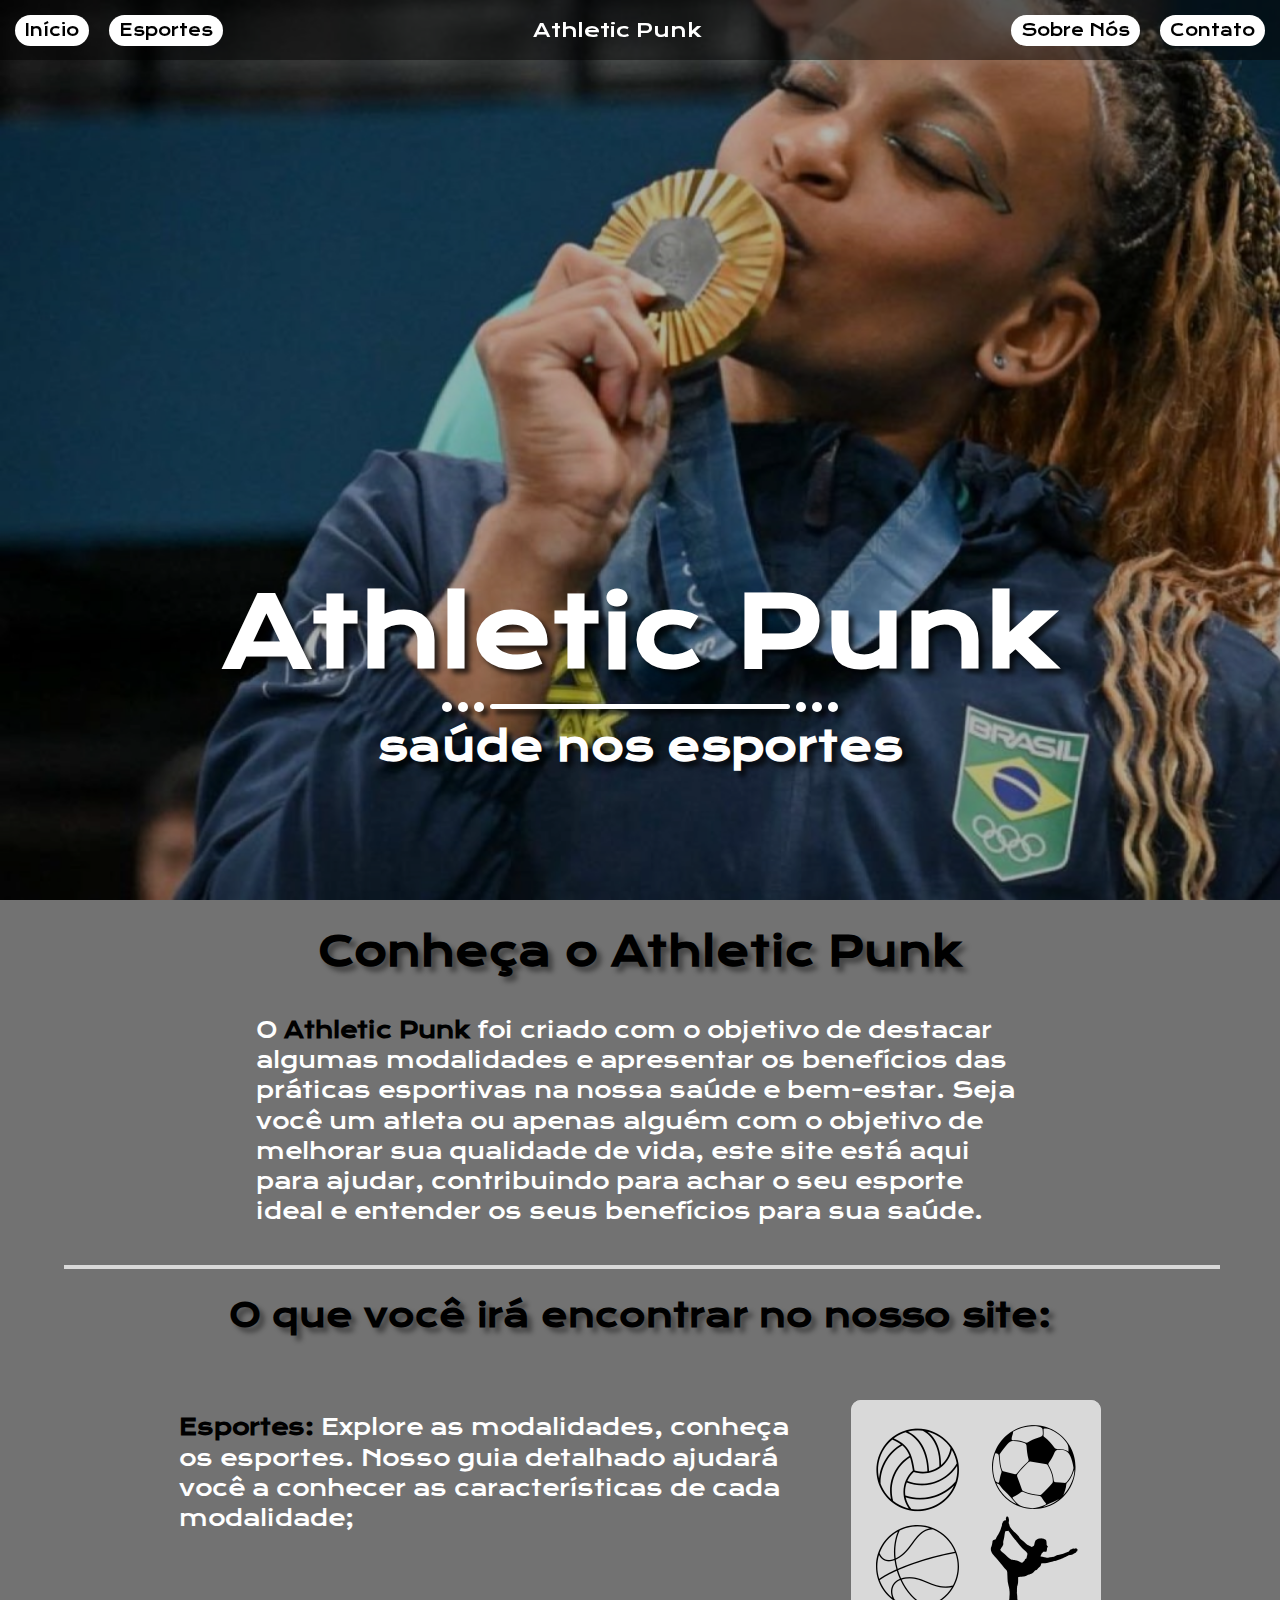
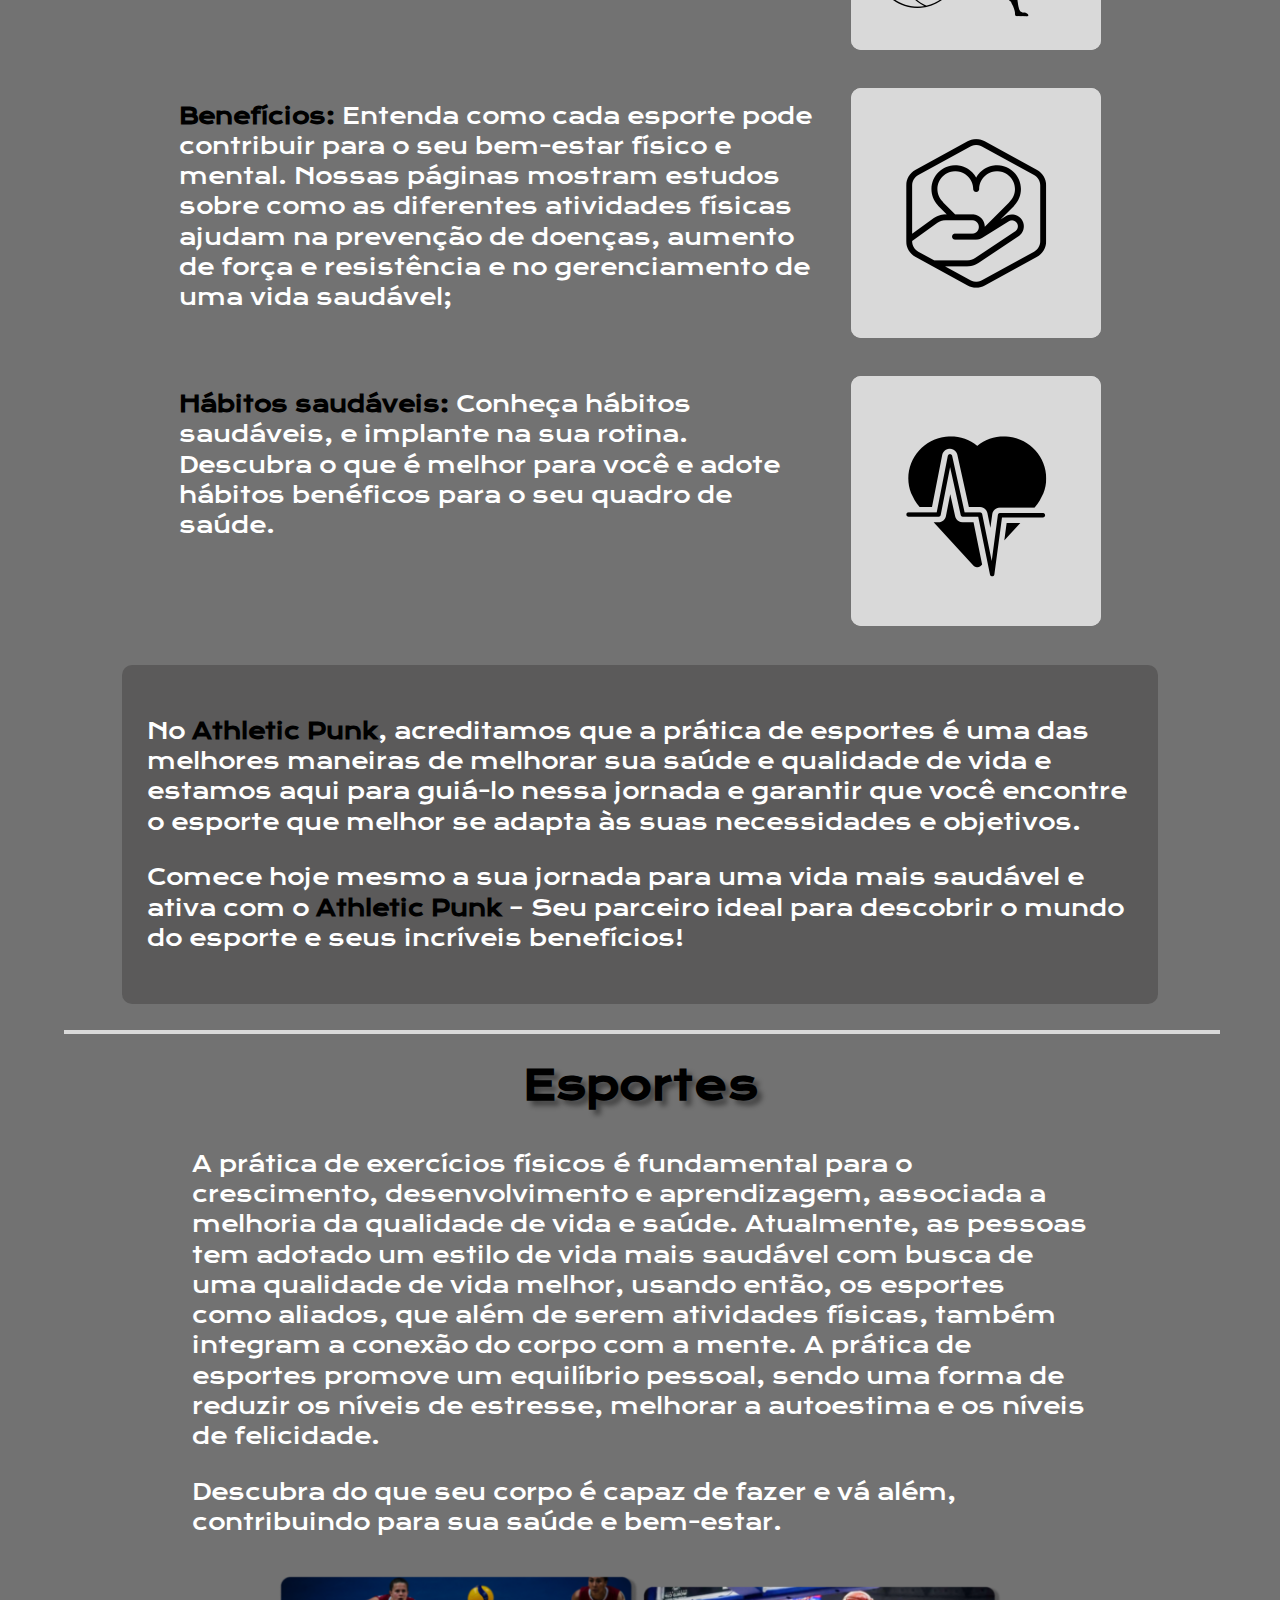
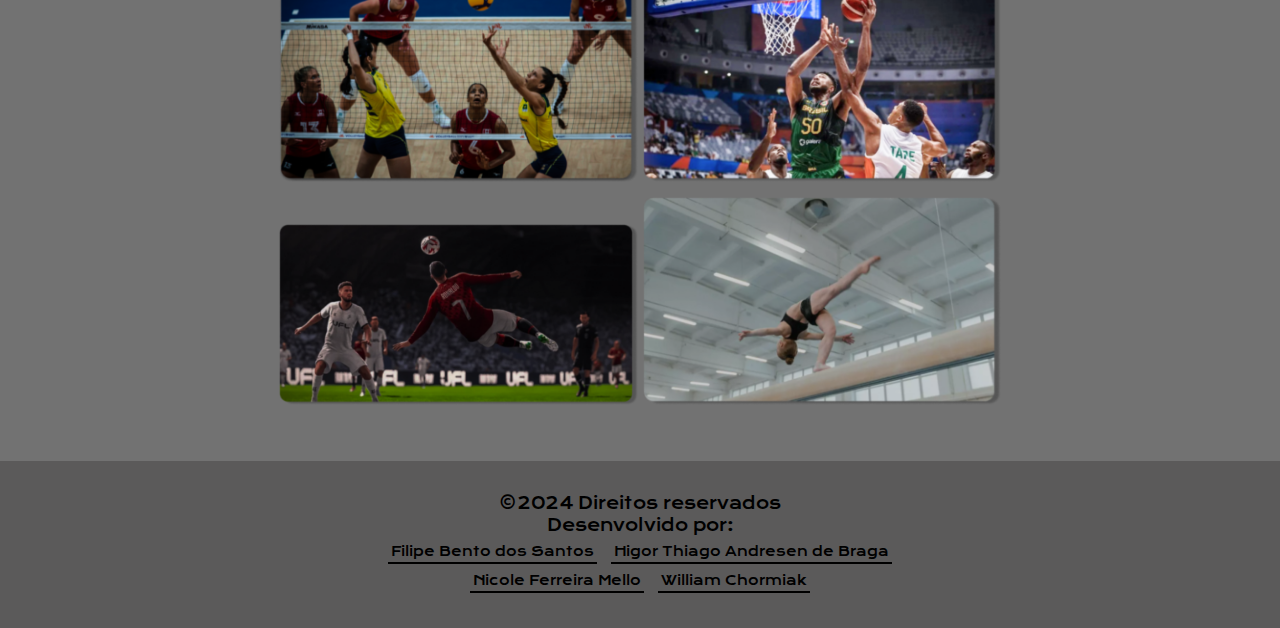
==== commit d86e86d2: "Merge remote-tracking branch 'refs/remotes/origin/main'" ====
--- a/index.html
+++ b/index.html
@@ -40,7 +40,7 @@
         </ul>
     </nav> <!-- end menu -->
 
-    <header>
+    <header class="um"> <!-- Animação -->
         <div class="escurecerImagemHeader">
             <div class="divHeader">
                 <h1>Athletic Punk</h1>
--- a/style.css
+++ b/style.css
@@ -27,6 +27,7 @@
     /* HEADER */
 /* Tamanho e formatação do header */
 header {
+    background-attachment: fixed;
     overflow: hidden;
     width: 100%;
     height: 100vh;
@@ -141,8 +142,9 @@
     position: fixed;
     top: 0;
     left: 0;
-    width: 100%;
+    width: calc(100% - 10px);
     background: rgba(0, 0, 0, 0.5);
+    padding: 5px;
 }
 
 nav.navegador ul {
@@ -271,20 +273,24 @@
     margin: 0 10px 10px 10px;
     box-shadow: 0 5px 5px rgba(0, 0, 0, 0.5);
 }
-
-
-
-
-
-
-
 /*-----------------------------------------
             formatação do index    
     --------------------------------------*/
 .index header {
+    transition: background linear 0.25s;
+}
+.index header.um {
     /* Recomendo usar essas configurações no resto das páginas */
-    background-image: url(src/banner/banner.rebecaandrade.jpeg);
-    
+    background-image:  url(src/banner/banner.rebecaandrade.jpeg);
+}
+.index header.dois {
+    background-image:  url(src/banner/banner.basquete.jpg);
+}
+.index header.tres {
+    background-image:  url(src/banner/banner.futebol.jpg);
+}
+.index header.quatro {
+    background-image:  url(src/banner/banner.seleçãofeminina.jpeg);
 }
 .index .boasVindas {
     margin: 0 15%;
